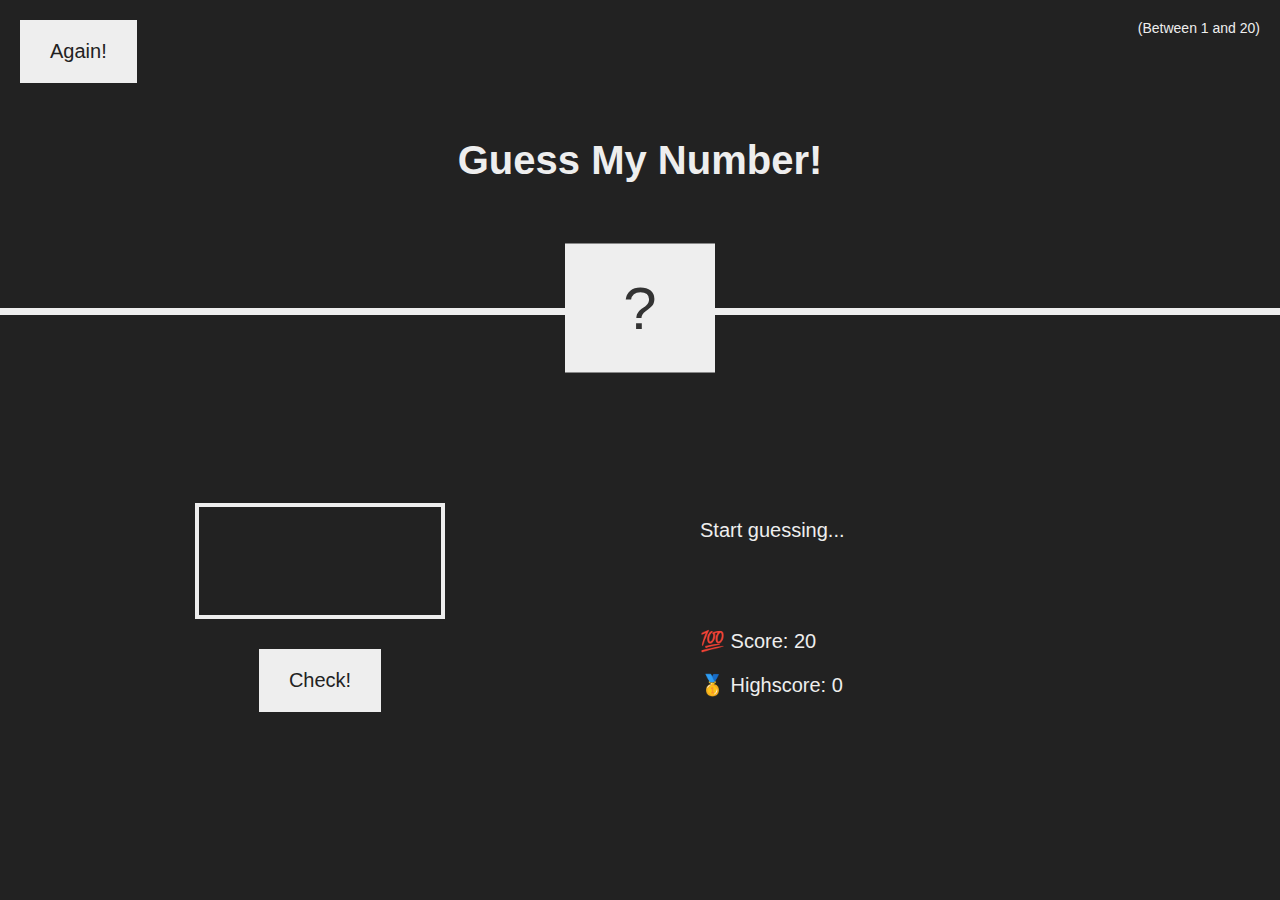
==== index.html @ b142c240 "guess your number" ====
<!DOCTYPE html>
<html lang="en">
  <head>
    <meta charset="UTF-8" />
    <meta name="viewport" content="width=device-width, initial-scale=1.0" />
    <meta http-equiv="X-UA-Compatible" content="ie=edge" />
    <link rel="stylesheet" href="style.css" />
    <title>Guess My Number!</title>
  </head>
  <body>
    <header>
      <h1>Guess My Number!</h1>
      <p class="between">(Between 1 and 20)</p>
      <button class="btn again">Again!</button>
      <div class="number">?</div>
    </header>
    <main>
      <section class="left">
        <input type="number" class="guess" />
        <button class="btn check">Check!</button>
      </section>
      <section class="right">
        <p class="message">Start guessing...</p>
        <p class="label-score">💯 Score: <span class="score">20</span></p>
        <p class="label-highscore">
          🥇 Highscore: <span class="highscore">0</span>
        </p>
      </section>
    </main>
    <script src="index.js"></script>
  </body>
</html>
---- style.css ----
@import url('https://fonts.googleapis.com/css?family=Press+Start+2P&display=swap');

* {
  margin: 0;
  padding: 0;
  box-sizing: inherit;
}

html {
  font-size: 62.5%;
  box-sizing: border-box;
}

body {
  font-family:  sans-serif;
  color: #eee;
  background-color: #222;
  /* background-color: #60b347; */
}

/* LAYOUT */
header {
  position: relative;
  height: 35vh;
  border-bottom: 7px solid #eee;
}

main {
  height: 65vh;
  color: #eee;
  display: flex;
  align-items: center;
  justify-content: space-around;
}

.left {
  width: 52rem;
  display: flex;
  flex-direction: column;
  align-items: center;
}

.right {
  width: 52rem;
  font-size: 2rem;
}

/* ELEMENTS STYLE */
h1 {
  font-size: 4rem;
  text-align: center;
  position: absolute;
  width: 100%;
  top: 52%;
  left: 50%;
  transform: translate(-50%, -50%);
}

.number {
  background: #eee;
  color: #333;
  font-size: 6rem;
  width: 15rem;
  padding: 3rem 0rem;
  text-align: center;
  position: absolute;
  bottom: 0;
  left: 50%;
  transform: translate(-50%, 50%);
}

.between {
  font-size: 1.4rem;
  position: absolute;
  top: 2rem;
  right: 2rem;
}

.again {
  position: absolute;
  top: 2rem;
  left: 2rem;
}

.guess {
  background: none;
  border: 4px solid #eee;
  font-family: inherit;
  color: inherit;
  font-size: 5rem;
  padding: 2.5rem;
  width: 25rem;
  text-align: center;
  display: block;
  margin-bottom: 3rem;
}

.btn {
  border: none;
  background-color: #eee;
  color: #222;
  font-size: 2rem;
  font-family: inherit;
  padding: 2rem 3rem;
  cursor: pointer;
}

.btn:hover {
  background-color: #ccc;
}

.message {
  margin-bottom: 8rem;
  height: 3rem;
}

.label-score {
  margin-bottom: 2rem;
}
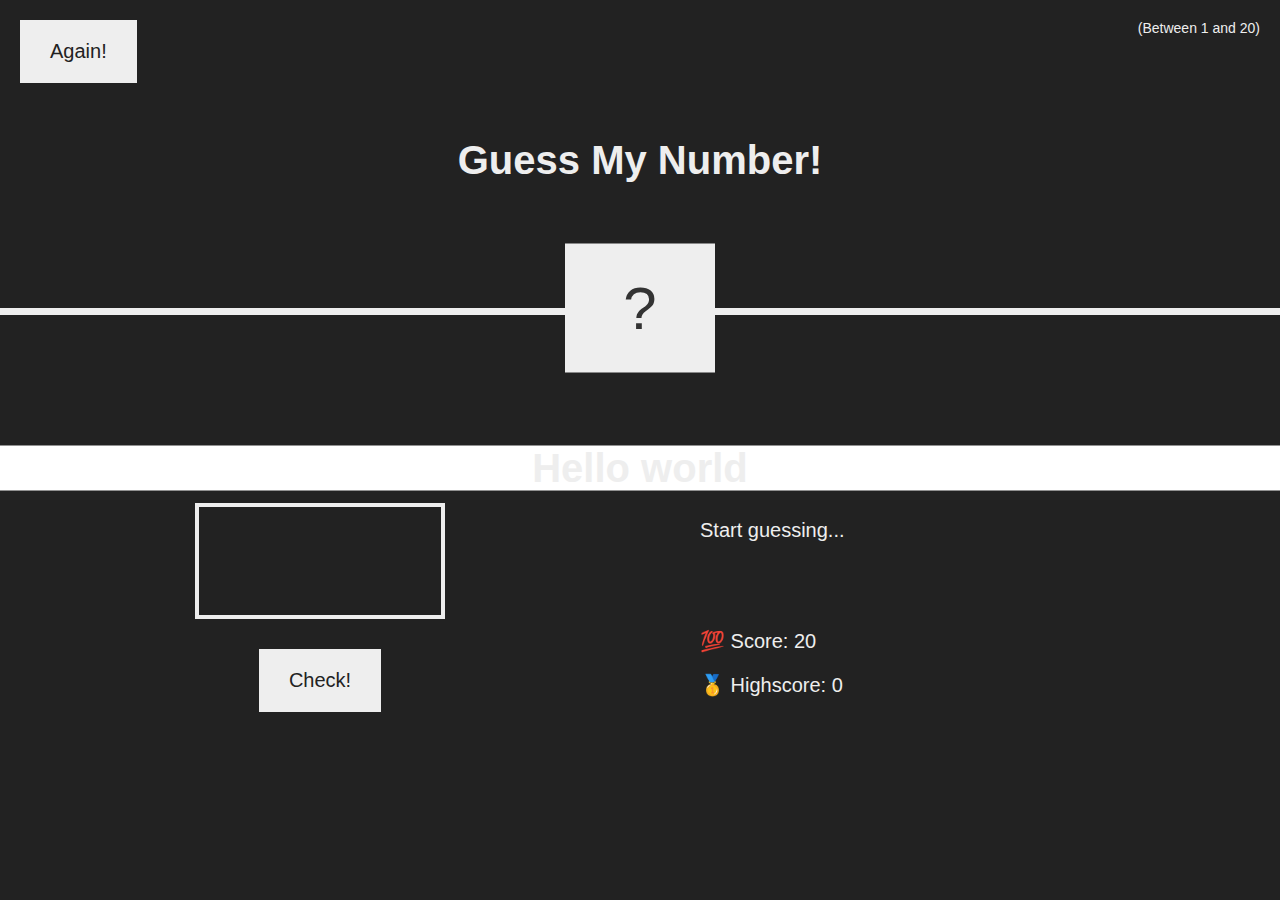
==== commit d562b3ce: "update" ====
--- a/index.html
+++ b/index.html
@@ -21,6 +21,7 @@
         <button class="btn check">Check!</button>
       </section>
       <section class="right">
+        <h1 class="h1">Hello world</h1>
         <p class="message">Start guessing...</p>
         <p class="label-score">💯 Score: <span class="score">20</span></p>
         <p class="label-highscore">
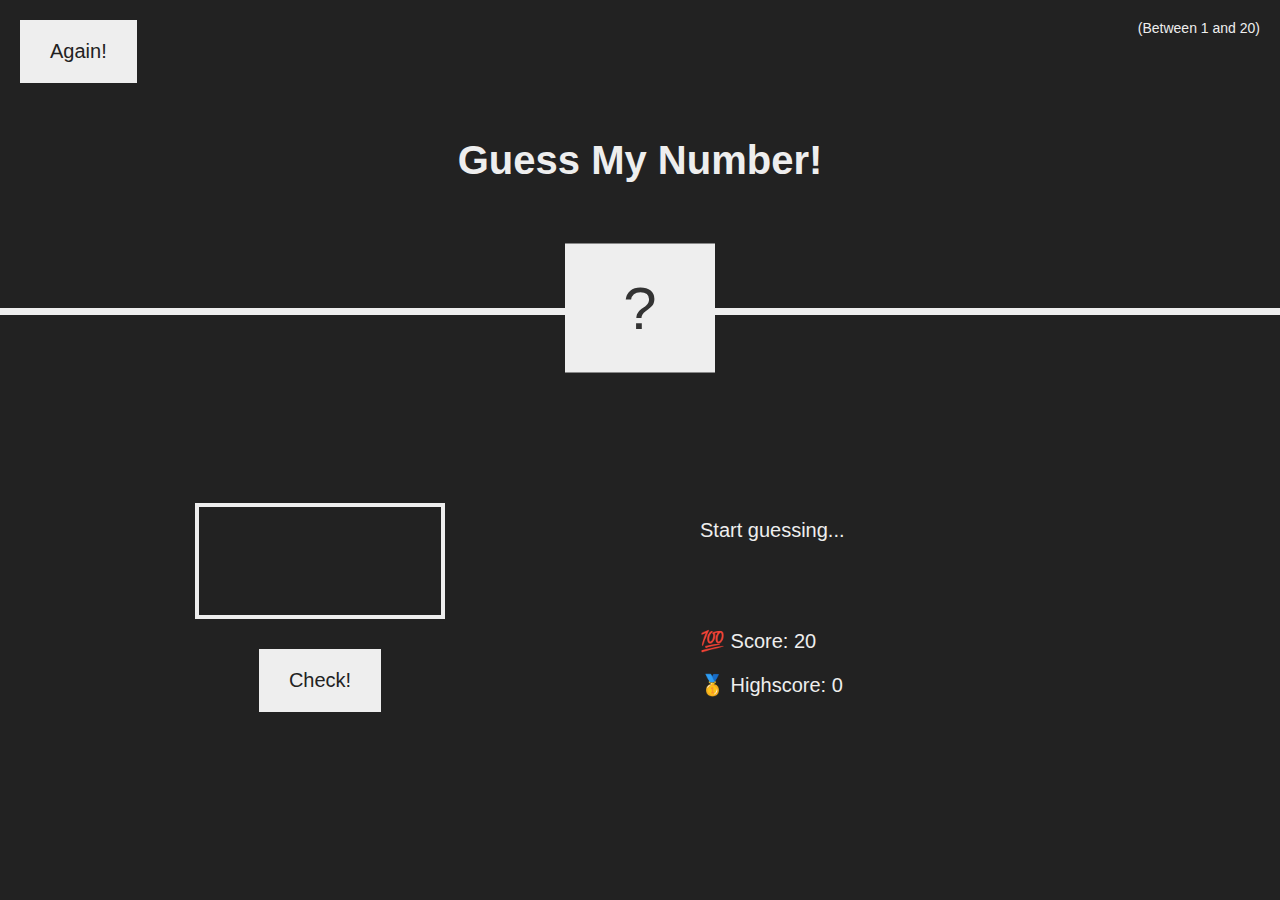
==== commit 53157be2: "update" ====
--- a/index.html
+++ b/index.html
@@ -1,34 +1,30 @@
-
 <!DOCTYPE html>
 <html lang="en">
-  <head>
-    <meta charset="UTF-8" />
-    <meta name="viewport" content="width=device-width, initial-scale=1.0" />
-    <meta http-equiv="X-UA-Compatible" content="ie=edge" />
-    <link rel="stylesheet" href="style.css" />
-    <title>Guess My Number!</title>
-  </head>
-  <body>
-    <header>
-      <h1>Guess My Number!</h1>
-      <p class="between">(Between 1 and 20)</p>
-      <button class="btn again">Again!</button>
-      <div class="number">?</div>
-    </header>
-    <main>
-      <section class="left">
-        <input type="number" class="guess" />
-        <button class="btn check">Check!</button>
-      </section>
-      <section class="right">
-        <h1 class="h1">Hello world</h1>
-        <p class="message">Start guessing...</p>
-        <p class="label-score">💯 Score: <span class="score">20</span></p>
-        <p class="label-highscore">
-          🥇 Highscore: <span class="highscore">0</span>
-        </p>
-      </section>
-    </main>
-    <script src="index.js"></script>
-  </body>
+	<head>
+		<meta charset="UTF-8" />
+		<meta name="viewport" content="width=device-width, initial-scale=1.0" />
+		<meta http-equiv="X-UA-Compatible" content="ie=edge" />
+		<link rel="stylesheet" href="style.css" />
+		<title>Guess My Number!</title>
+	</head>
+	<body>
+		<header>
+			<h1>Guess My Number!</h1>
+			<p class="between">(Between 1 and 20)</p>
+			<button class="btn again">Again!</button>
+			<div class="number">?</div>
+		</header>
+		<main>
+			<section class="left">
+				<input type="number" class="guess" />
+				<button class="btn check">Check!</button>
+			</section>
+			<section class="right">
+				<p class="message">Start guessing...</p>
+				<p class="label-score">💯 Score: <span class="score">20</span></p>
+				<p class="label-highscore">🥇 Highscore: <span class="highscore">0</span></p>
+			</section>
+		</main>
+		<script src="index.js"></script>
+	</body>
 </html>
